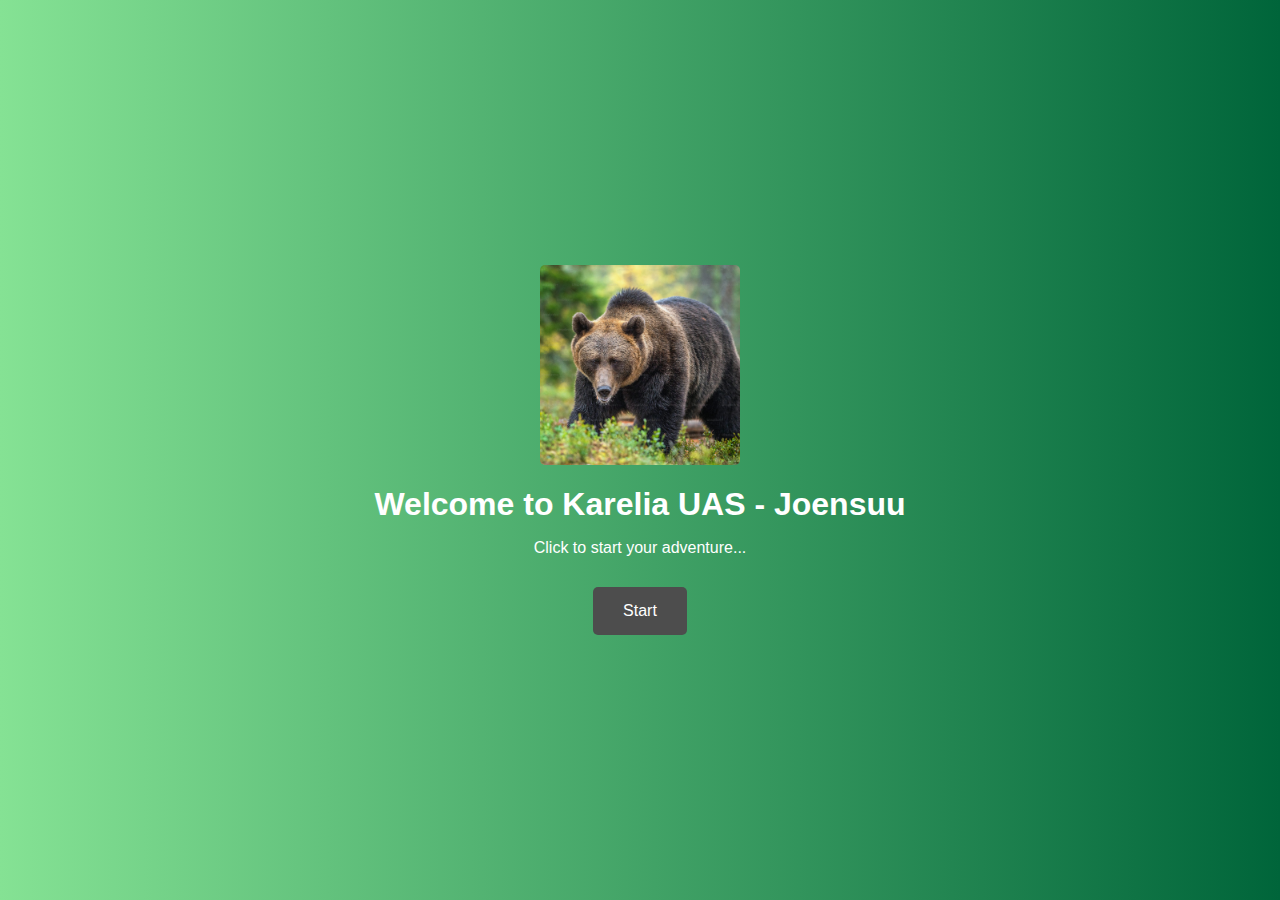
==== index.html @ 733c273b "Initial commit: ajout des fichiers du projet" ====
<!DOCTYPE html>
<html lang="en">
<head>
  <meta charset="UTF-8">
  <title>Welcome to Karelia UAS</title>
  <style>
    /* Reset and base styling */
    html, body {
      margin: 0;
      padding: 0;
      height: 100%;
      font-family: Arial, sans-serif;
    }
    body {
      /* Background gradient: light green (#85E294) to dark green (#00653A) */
      background: linear-gradient(to right, #85E294, #00653A);
      color: #FFFFFF;
      display: flex;
      justify-content: center;
      align-items: center;
      text-align: center;
    }
    .container {
      max-width: 600px;
      margin: 0 20px;
    }

    h1 {
      margin-bottom: 10px;
    }
    p {
      margin-bottom: 30px;
    }
    button {
      padding: 15px 30px;
      font-size: 16px;
      border: none;
      border-radius: 5px;
      background-color: #4D4D4D; /* Dark grey */
      color: #FFFFFF;
      cursor: pointer;
      transition: background-color 0.3s;
    }
    button:hover {
      background-color: #969696; /* Mid grey on hover */
    }

    /* Center the image and adjust its size */
    .img-wrapper {
      display: flex;
      justify-content: center;
      margin-bottom: 20px;
    }
    .img-wrapper img {
      width: 200px;
      height: 200px;
      object-fit: cover; /* ou 'contain' si vous préférez */
      border-radius: 5px; /* optionnel, pour des coins légèrement arrondis */
    }
  </style>
</head>
<body>
  <div class="container">
    <!-- Image (bear.jpg) -->
    <div class="img-wrapper">
      <img src="bear.jpg" alt="Bear Image">
    </div>

    <h1>Welcome to Karelia UAS - Joensuu</h1>
    <p>Click to start your adventure...</p>
    <button onclick="location.href='patches.html'">Start</button>
  </div>
</body>
</html>
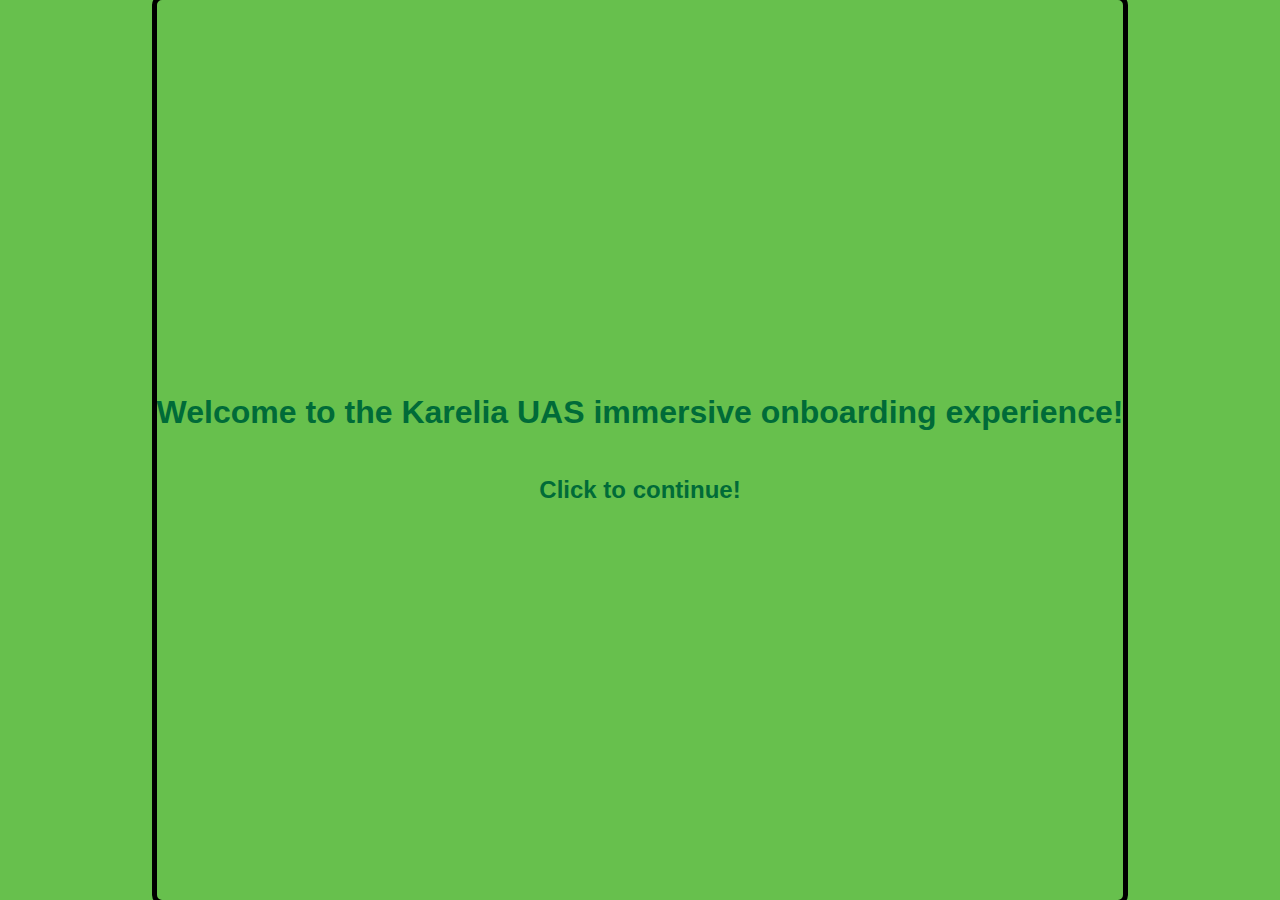
==== commit b28537a1: "Mise à jour : intégration des dernières modifications (menu, images, etc.)" ====
--- a/index.html
+++ b/index.html
@@ -1,74 +1,24 @@
-<!DOCTYPE html>
+<!doctype html>
 <html lang="en">
 <head>
-  <meta charset="UTF-8">
-  <title>Welcome to Karelia UAS</title>
-  <style>
-    /* Reset and base styling */
-    html, body {
-      margin: 0;
-      padding: 0;
-      height: 100%;
-      font-family: Arial, sans-serif;
-    }
-    body {
-      /* Background gradient: light green (#85E294) to dark green (#00653A) */
-      background: linear-gradient(to right, #85E294, #00653A);
-      color: #FFFFFF;
-      display: flex;
-      justify-content: center;
-      align-items: center;
-      text-align: center;
-    }
-    .container {
-      max-width: 600px;
-      margin: 0 20px;
-    }
-
-    h1 {
-      margin-bottom: 10px;
-    }
-    p {
-      margin-bottom: 30px;
-    }
-    button {
-      padding: 15px 30px;
-      font-size: 16px;
-      border: none;
-      border-radius: 5px;
-      background-color: #4D4D4D; /* Dark grey */
-      color: #FFFFFF;
-      cursor: pointer;
-      transition: background-color 0.3s;
-    }
-    button:hover {
-      background-color: #969696; /* Mid grey on hover */
-    }
-
-    /* Center the image and adjust its size */
-    .img-wrapper {
-      display: flex;
-      justify-content: center;
-      margin-bottom: 20px;
-    }
-    .img-wrapper img {
-      width: 200px;
-      height: 200px;
-      object-fit: cover; /* ou 'contain' si vous préférez */
-      border-radius: 5px; /* optionnel, pour des coins légèrement arrondis */
-    }
-  </style>
+    <meta charset="UTF-8">
+    <title>Welcome to Karelia</title>
+    <link rel="stylesheet" type="text/css" href="welcomestyle.css">
+    <script src="scripts.js" defer></script>
+    <meta name="viewport" content="width=device-width" />
 </head>
 <body>
-  <div class="container">
-    <!-- Image (bear.jpg) -->
-    <div class="img-wrapper">
-      <img src="bear.jpg" alt="Bear Image">
+    <div class="welcome-text" id="landing" onclick="welcomeToLogin()">
+        <h1>Welcome to the Karelia UAS immersive onboarding experience!</h1>
+        <h3>Click to continue!</h3>
     </div>
-
-    <h1>Welcome to Karelia UAS - Joensuu</h1>
-    <p>Click to start your adventure...</p>
-    <button onclick="location.href='patches.html'">Start</button>
-  </div>
+    <div class="login-form" id="login">
+        <h1>Log in:</h1>
+        <input type="text" id="username" placeholder="Username" onkeydown="loginWithEnter(event)">
+        <input type="password" id="password" placeholder="Password" onkeydown="loginWithEnter(event)">
+        <button id="loginButton" onclick="login()">Log in</button>
+        <p>Forgot your password?</p>
+        <p>Log in without Karelia account.</p>
+    </div>
 </body>
 </html>
--- a/welcomestyle.css
+++ b/welcomestyle.css
@@ -0,0 +1,105 @@
+:root {
+    --darkgreen: #006B38;
+    --lightgreen: #67C04D;
+    --white: #fffefc;
+}
+
+body, html {
+    height: 100%;
+    margin: 0;
+    display: flex;
+    justify-content: center;
+    align-items: center;
+    background-color: var(--lightgreen);
+    font-family: 'Arial', sans-serif;
+}
+
+/* Titres */
+h1 {
+    font-size: 4em;
+    color: var(--darkgreen);
+}
+h3 {
+    font-size: 3em;
+    color: var(--darkgreen);
+}
+
+/* Ecran d'accueil et login */
+.welcome-text {
+    outline: 5px solid black;
+    height: 100%;
+    border-radius: 5px;
+    margin: 0;
+    position: absolute;
+    display: flex;
+    justify-content: center;
+    align-items: center;
+    text-align: center;
+    flex-direction: column;
+    background-color: var(--lightgreen);
+    z-index: 5;
+}
+.welcome-text h1 {
+    font-size: 2em;
+}
+.welcome-text h3 {
+    font-size: 1.5em;
+}
+
+.login-form {
+    width: 100%;
+    margin: 0;
+    position: absolute;
+    display: none;
+    flex-direction: column;
+    justify-content: center;
+    align-items: center;
+    z-index: 2;
+}
+.login-form input {
+    margin: 5px;
+    padding: 5px;
+    width: 200px;
+    border-radius: 5px;
+    border: 1px solid var(--darkgreen);
+}
+.login-form p {
+    margin: 5px;
+}
+#loginButton {
+    margin-bottom: 3%;
+    margin-top: 2%;
+}
+
+/* Menu bear image */
+.bear {
+    position: relative;
+    z-index: 4;
+    transform: translateX(-200px);
+    align-items: center;
+}
+#instructions {
+    position: relative;
+    top: 20px;
+    padding: 20px;
+    width: 50%;
+    background: var(--darkgreen);
+    color: var(--white);
+    border-radius: 20px;
+    z-index: 2;
+}
+
+/* Animation slide down */
+@keyframes slideDown {
+    0% {
+        height: 30%;
+        transform: translateY(0);
+    }
+    50% {
+        opacity: 100%;
+        filter: brightness(60%);
+    }
+    100% {
+        transform: translateY(200%);
+    }
+}
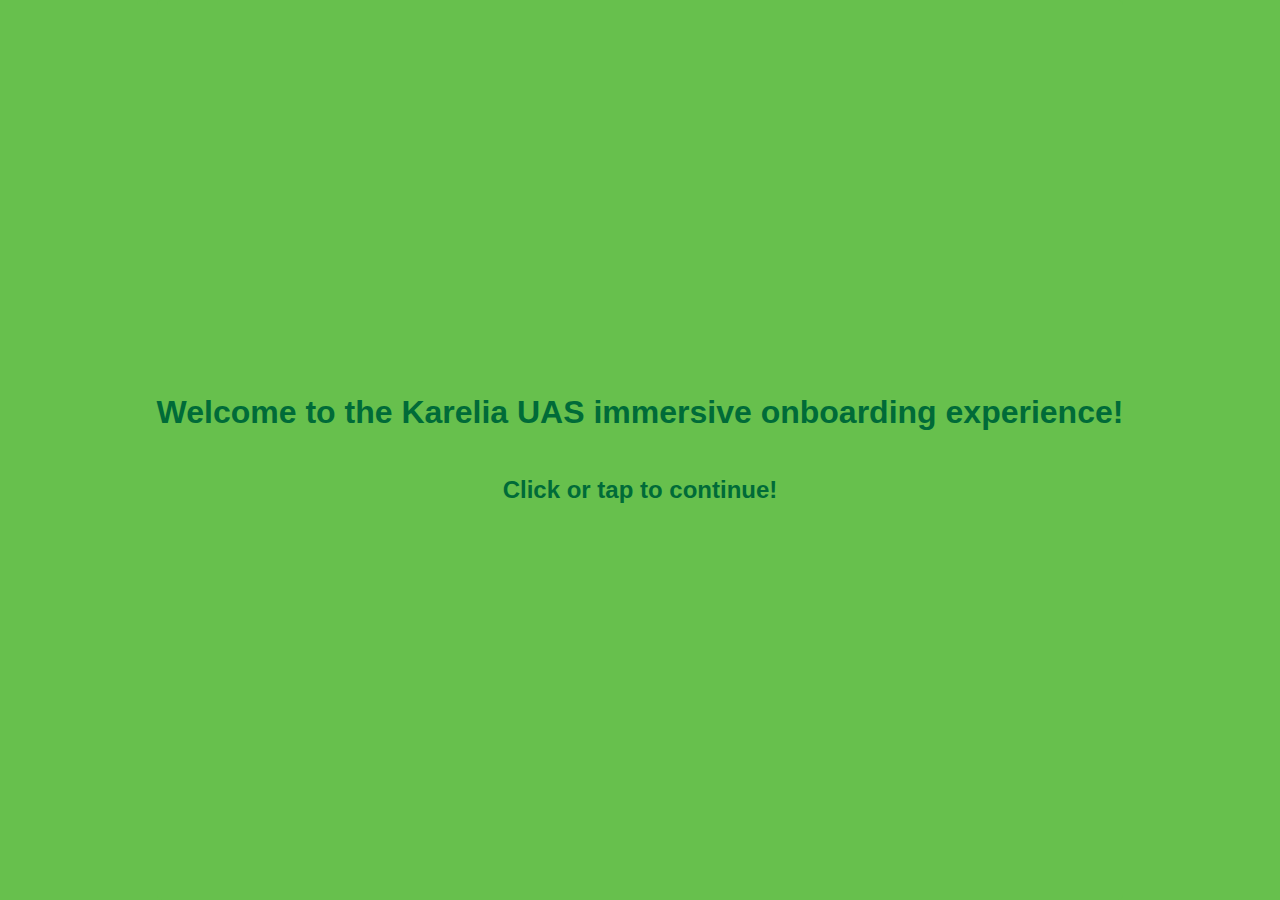
==== commit 404fdec4: "Updated the starting segment to be cleaner." ====
--- a/index.html
+++ b/index.html
@@ -10,7 +10,7 @@
 <body>
     <div class="welcome-text" id="landing" onclick="welcomeToLogin()">
         <h1>Welcome to the Karelia UAS immersive onboarding experience!</h1>
-        <h3>Click to continue!</h3>
+        <h3>Click or tap to continue!</h3>
     </div>
     <div class="login-form" id="login">
         <h1>Log in:</h1>
--- a/welcomestyle.css
+++ b/welcomestyle.css
@@ -2,6 +2,9 @@
     --darkgreen: #006B38;
     --lightgreen: #67C04D;
     --white: #fffefc;
+    --lightgrey: #d9d9d9;
+    --midgrey: #a6a6a6;
+    --darkgrey: #545454;
 }
 
 body, html {
@@ -14,7 +17,7 @@
     font-family: 'Arial', sans-serif;
 }
 
-/* Titres */
+/* Headers */
 h1 {
     font-size: 4em;
     color: var(--darkgreen);
@@ -24,9 +27,8 @@
     color: var(--darkgreen);
 }
 
-/* Ecran d'accueil et login */
+/* Login page with welcome text */
 .welcome-text {
-    outline: 5px solid black;
     height: 100%;
     border-radius: 5px;
     margin: 0;
@@ -37,7 +39,7 @@
     text-align: center;
     flex-direction: column;
     background-color: var(--lightgreen);
-    z-index: 5;
+    z-index: 99;
 }
 .welcome-text h1 {
     font-size: 2em;
@@ -71,12 +73,11 @@
     margin-top: 2%;
 }
 
-/* Menu bear image */
+/* Menu bear image and text with container */
 .bear {
-    position: relative;
+    position: absolute;
     z-index: 4;
-    transform: translateX(-200px);
-    align-items: center;
+    transform: translateX(-150px);
 }
 #instructions {
     position: relative;
@@ -87,6 +88,28 @@
     color: var(--white);
     border-radius: 20px;
     z-index: 2;
+}
+.entryPatch {
+    position: absolute;
+    height: 200px;
+    width: 200px;
+    top: 45vh;
+    left: 30vw;
+    z-index: 7;
+    border-radius: 55px;
+}
+.entryPatch:hover {
+    cursor: pointer;
+    background: var(--lightgrey);
+}
+#bearDiv {
+    padding-bottom: 50vh;
+    position: relative;
+    opacity: 1;
+}
+#bearPatchDiv {
+    opacity: 0;
+    position: relative;
 }
 
 /* Animation slide down */
@@ -101,5 +124,16 @@
     }
     100% {
         transform: translateY(200%);
+        display: none;
     }
 }
+/* Animation Phase in */
+@keyframes phaseIn {
+    0% {
+        opacity: 0%;
+    }
+
+    100% {
+        opacity: 100%;
+    }
+}
